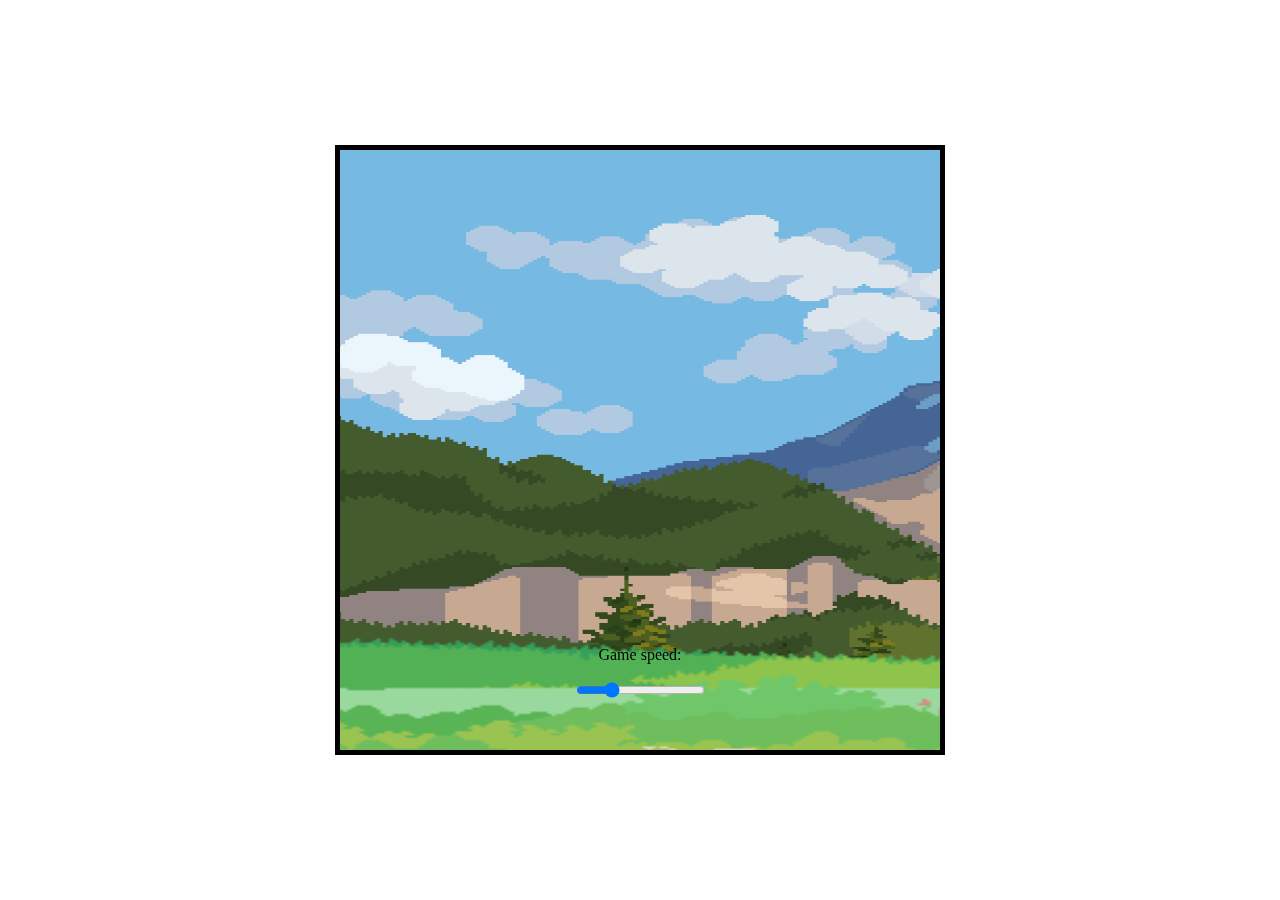
==== Test/Test.html @ d909a74c "Event Based on cick done" ====
<!DOCTYPE html>
<html>
    <head>
        <meta charset="utf-8">
        <meta http-equiv="X-UA-Compatible" content="IE=edge">
        <title>Test Game</title>
        <meta name="description" content="width=device-width, initial-scale=1.0">
        <meta name="viewport" content="width=device-width, initial-scale=1">
        <link rel="stylesheet" href="Test.css">
    </head>
    <body>
        <canvas id="Test"></canvas>
        <div class="slider-container">
            <p>Game speed: <span id="showGameSpeed"></span></p>
            <input type="range" min="0" max="20" value="5" class="slider" id="slider">
        </div>
        <script src="Test2.js"></script>
    </body>
</html>
---- Test/Test.css ----
#Test{
    border: 5px solid black;
    position:absolute;
    top: 50%;
    left: 50%;
    transform: translate(-50%,-50%);
    width: 600px;
    height: 600px;
}
.slider-container {
    text-align: center;
    position: absolute;
    top: 70%; /* Adjust this value to place the slider at the desired position */
    left: 50%;
    transform: translateX(-50%);
    width: 100%;
}
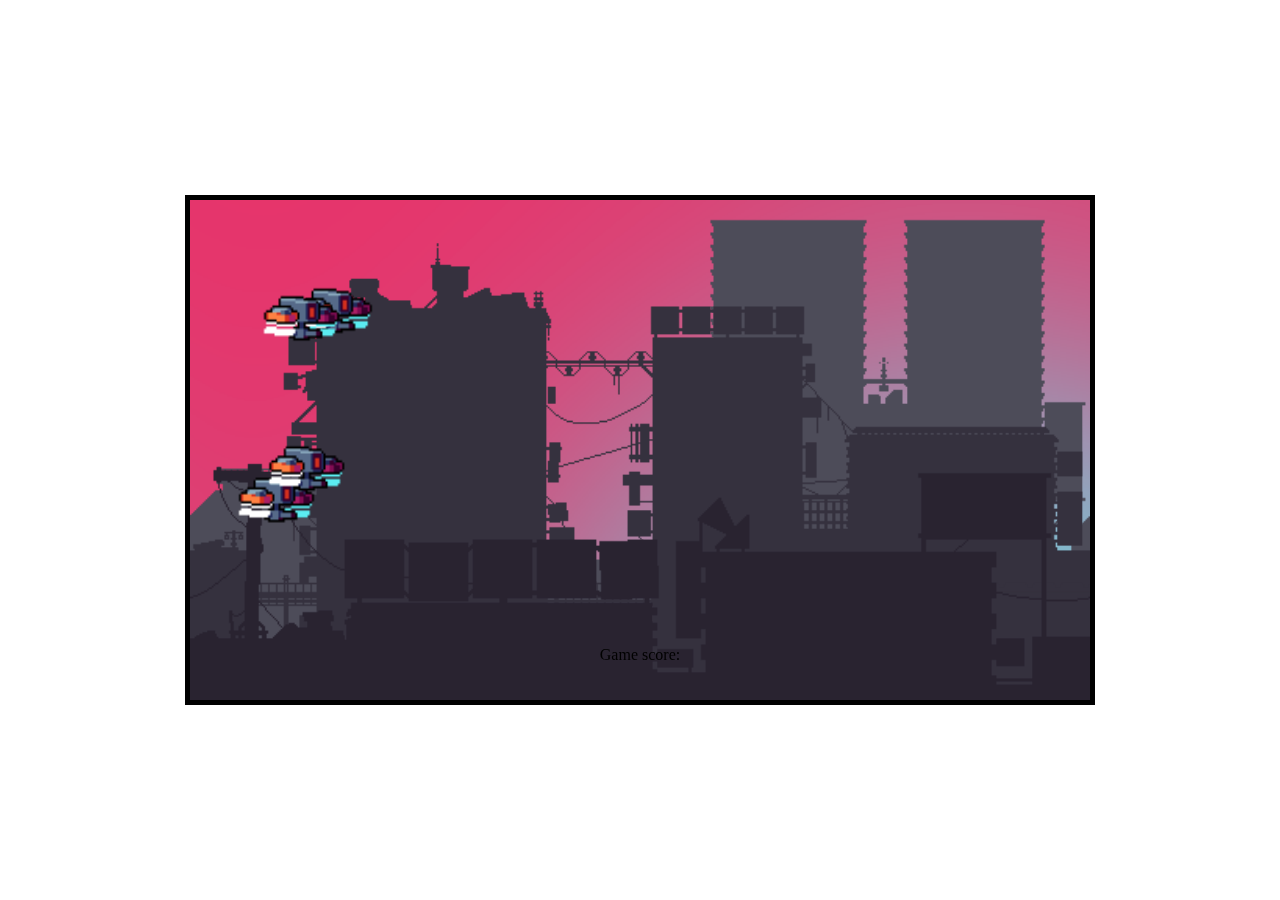
==== commit 451934d7: "small game made" ====
--- a/Test/Test.html
+++ b/Test/Test.html
@@ -10,10 +10,10 @@
     </head>
     <body>
         <canvas id="Test"></canvas>
-        <div class="slider-container">
-            <p>Game speed: <span id="showGameSpeed"></span></p>
-            <input type="range" min="0" max="20" value="5" class="slider" id="slider">
+        <div class="score-container">
+            <p>Game score: <span id="showGameScore"></span></p>
         </div>
-        <script src="Test2.js"></script>
+        <p id="gameOver" class="gameOver"></p>
+        <script src="Game.js"></script>
     </body>
 </html>--- a/Test/Test.css
+++ b/Test/Test.css
@@ -4,14 +4,23 @@
     top: 50%;
     left: 50%;
     transform: translate(-50%,-50%);
-    width: 600px;
-    height: 600px;
+    width: 900px;
+    height: 500px;
 }
-.slider-container {
+.score-container {
     text-align: center;
     position: absolute;
     top: 70%; /* Adjust this value to place the slider at the desired position */
     left: 50%;
     transform: translateX(-50%);
     width: 100%;
+}
+.gameOver {
+    text-align: center;
+    font-size: 100px;
+    position: absolute;
+    top: 10%; /* Adjust this value to place the slider at the desired position */
+    left: 50%;
+    transform: translateX(-50%);
+    width: 100%;
 }